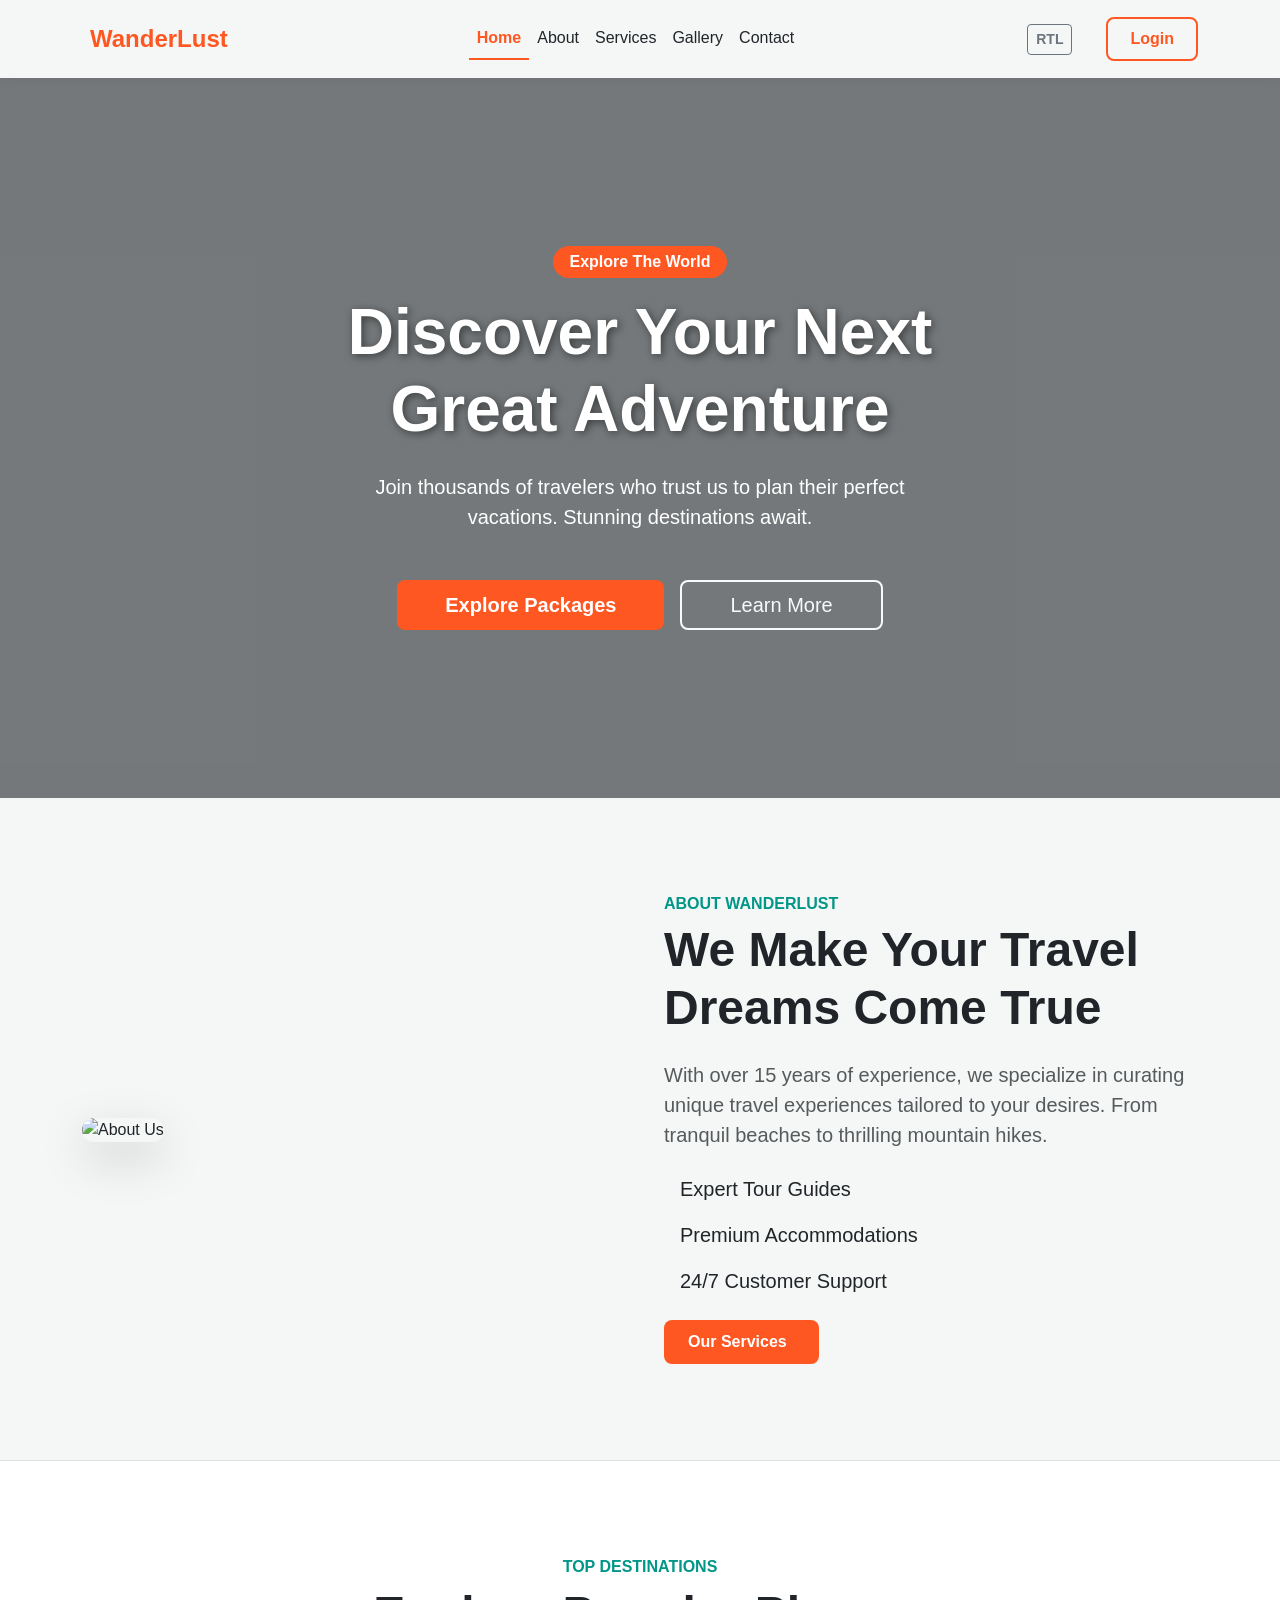
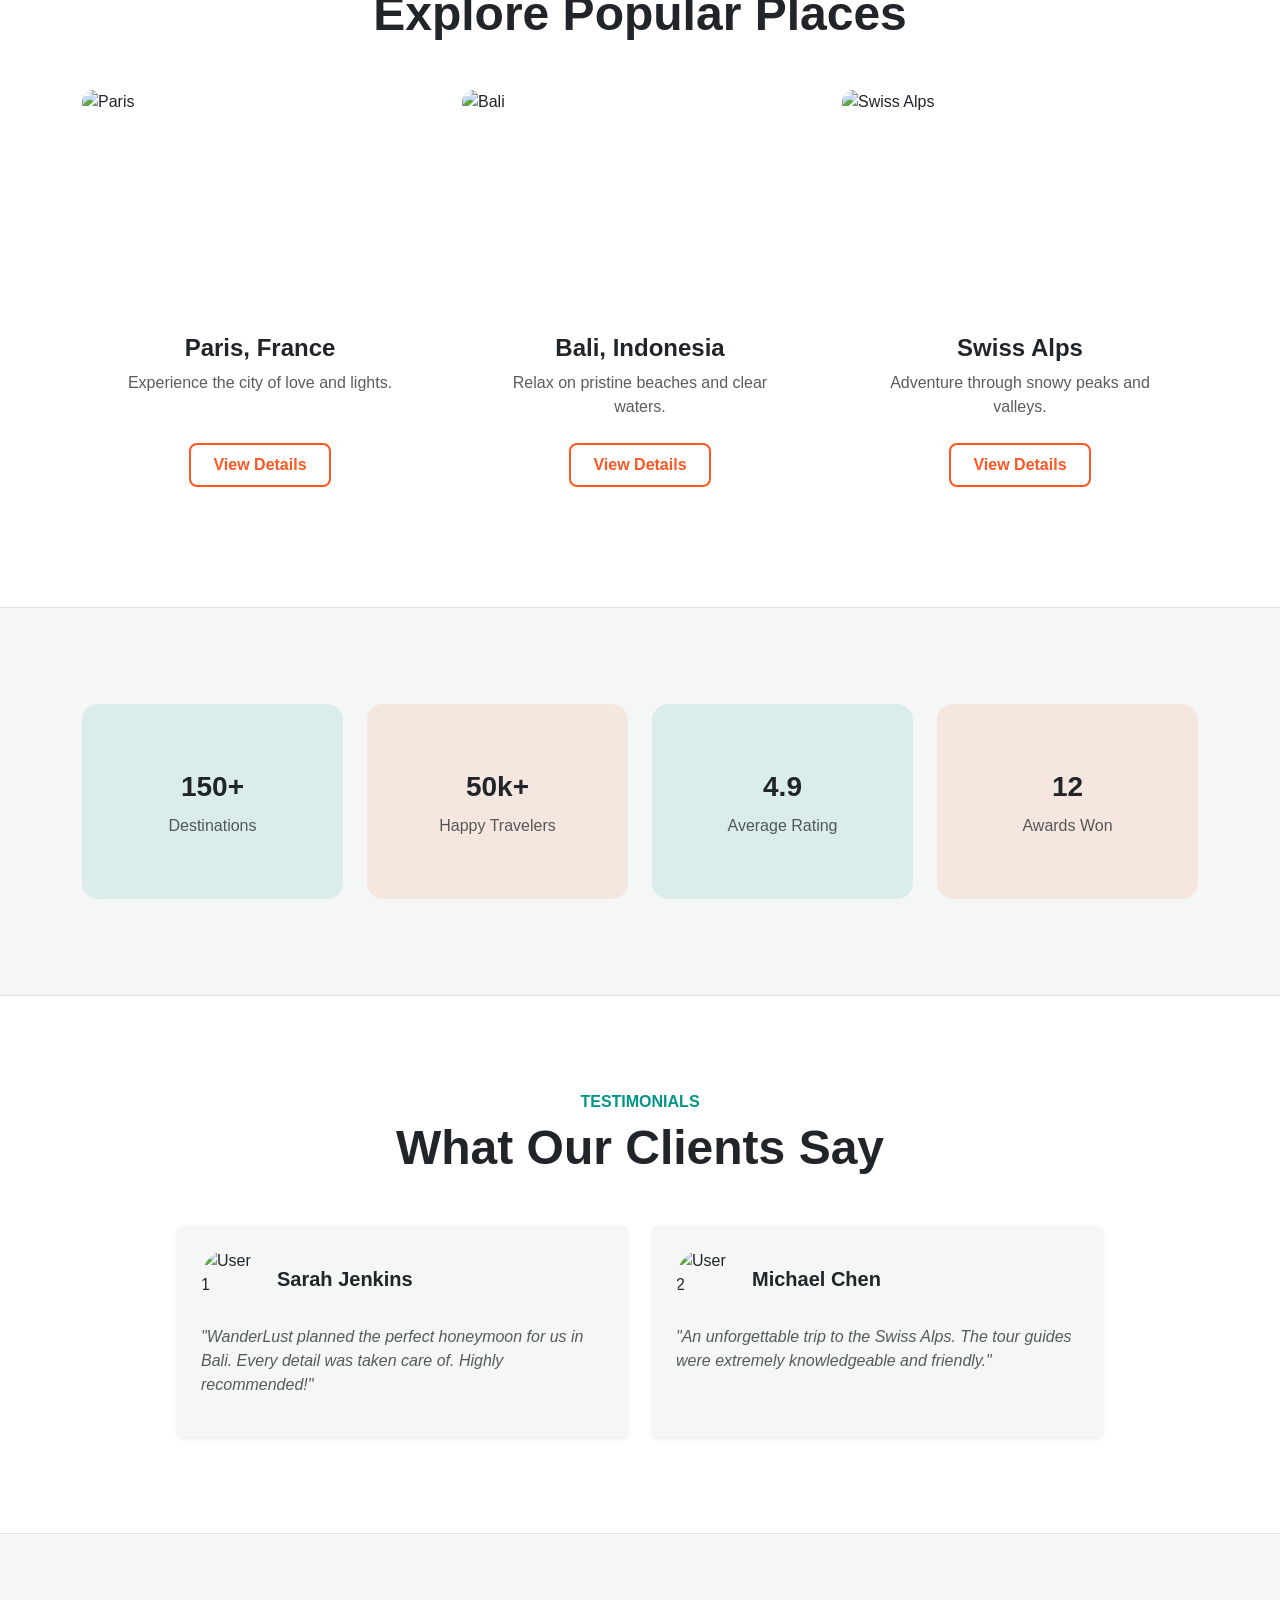
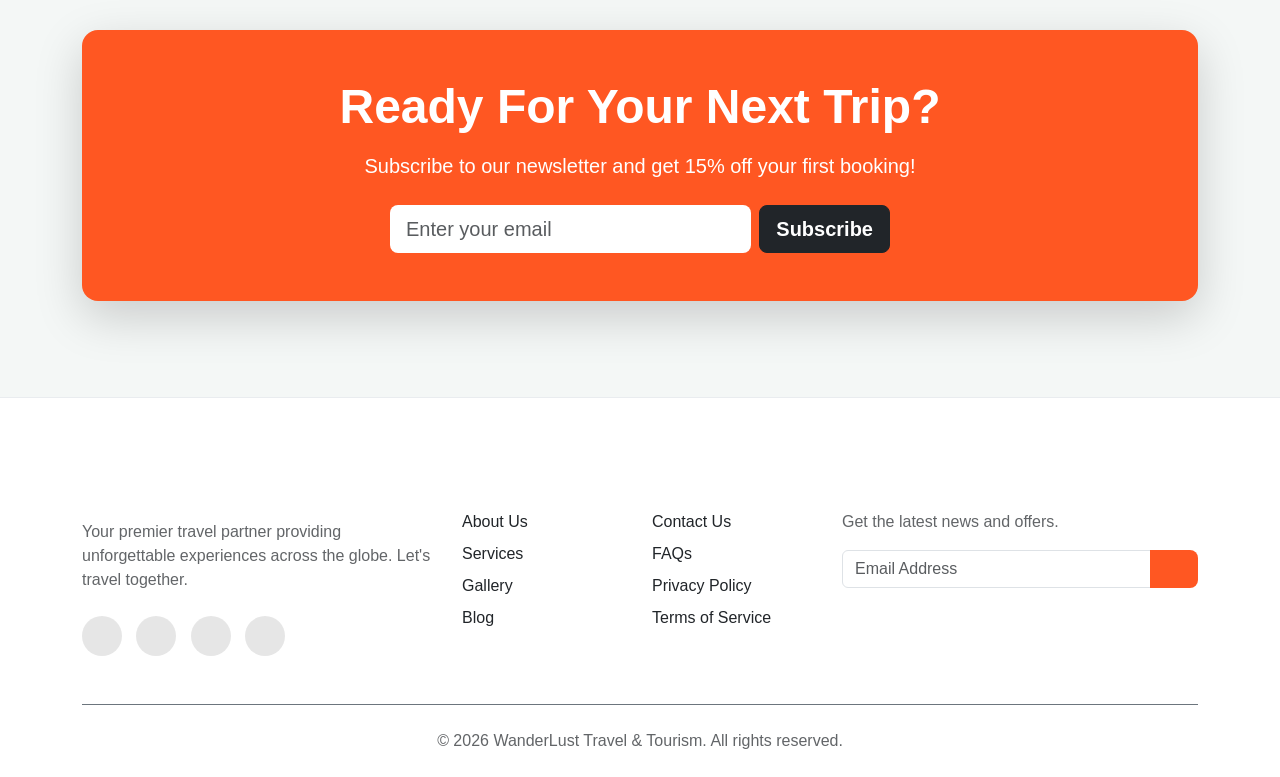
==== index.html @ 7e1f3a28 "Initial commit" ====
<!DOCTYPE html>
<html lang="en" dir="ltr">
<head>
    <meta charset="UTF-8">
    <meta name="viewport" content="width=device-width, initial-scale=1.0">
    <title>WanderLust | Travel & Tourism</title>
    <link rel="icon" type="image/svg+xml" href="data:image/svg+xml,%3Csvg%20xmlns='http://www.w3.org/2000/svg'%20width='64'%20height='64'%20fill='%23FF5722'%20viewBox='0%200%2016%2016'%3E%3Cpath%20d='M8%2016s6-5.686%206-10A6%206%200%200%200%202%206c0%204.314%206%2010%206%2010zm0-7a3%203%200%201%201%200-6%203%203%200%200%201%200%206z'/%3E%3C/svg%3E">
    <meta name="description" content="Discover the best travel destinations and packages with WanderLust.">
    <!-- Bootstrap CSS -->
    <link href="https://cdnjs.cloudflare.com/ajax/libs/bootstrap/5.3.3/css/bootstrap.min.css" rel="stylesheet">
    <!-- Bootstrap Icons -->
    <link rel="stylesheet" href="https://cdnjs.cloudflare.com/ajax/libs/bootstrap-icons/1.11.1/font/bootstrap-icons.min.css">
    <!-- Custom CSS -->
    <link rel="stylesheet" href="assets/css/style.css">
</head>
<body>

    <!-- Header -->
    <nav class="navbar navbar-expand-lg sticky-top py-3">
        <div class="container">
            <a class="navbar-brand d-flex align-items-center" href="index.html">
                <i class="bi bi-geo-alt-fill text-primary-theme me-2 fs-2"></i>
                <span>WanderLust</span>
            </a>
            
            <button class="navbar-toggler border-0 shadow-none" type="button" data-bs-toggle="offcanvas" data-bs-target="#mobileMenu">
                <span class="navbar-toggler-icon"></span>
            </button>

            <div class="collapse navbar-collapse d-none d-lg-flex" id="navbarNav">
                <ul class="navbar-nav mx-auto">
                    <li class="nav-item"><a class="nav-link active" href="index.html">Home</a></li>
                    <li class="nav-item"><a class="nav-link" href="about.html">About</a></li>
                    <li class="nav-item"><a class="nav-link" href="services.html">Services</a></li>
                    <li class="nav-item"><a class="nav-link" href="gallery.html">Gallery</a></li>
                    <li class="nav-item"><a class="nav-link" href="contact.html">Contact</a></li>
                </ul>
                <div class="d-flex align-items-center gap-3">
                    <button class="btn btn-sm btn-outline-secondary fw-bold" id="rtlToggle">RTL</button>
                    <button class="btn btn-link text-decoration-none p-0" style="color: var(--text-color) !important;" id="themeToggle" aria-label="Toggle Theme">
                        <i class="bi bi-moon fs-5" id="themeIcon"></i>
                    </button>
                    <a href="login.html" class="btn btn-outline-custom">Login</a>
                </div>
            </div>
        </div>
    </nav>

    <!-- Offcanvas Mobile Menu -->
    <div class="offcanvas offcanvas-end" tabindex="-1" id="mobileMenu">
        <div class="offcanvas-header">
            <h5 class="offcanvas-title fw-bold text-primary-theme"><i class="bi bi-geo-alt-fill me-2"></i>WanderLust</h5>
            <button type="button" class="btn-close" data-bs-dismiss="offcanvas"></button>
        </div>
        <div class="offcanvas-body d-flex flex-column">
            <ul class="navbar-nav mb-4">
                <li class="nav-item"><a class="nav-link fs-5" href="index.html">Home</a></li>
                <li class="nav-item"><a class="nav-link fs-5" href="about.html">About</a></li>
                <li class="nav-item"><a class="nav-link fs-5" href="services.html">Services</a></li>
                <li class="nav-item"><a class="nav-link fs-5" href="gallery.html">Gallery</a></li>
                <li class="nav-item"><a class="nav-link fs-5" href="contact.html">Contact</a></li>
            </ul>
            <div class="mt-auto d-grid gap-2">
                <a href="login.html" class="btn btn-outline-custom">Login</a>
            </div>
        </div>
    </div>

    <!-- Section 1: Hero -->
    <header class="hero-section" style="background-image: url('https://images.unsplash.com/photo-1469854523086-cc02fe5d8800?auto=format&fit=crop&w=1920&q=80');">
        <div class="hero-overlay"></div>
        <div class="container hero-content text-center animate-on-scroll">
            <span class="badge bg-primary-theme px-3 py-2 mb-3 fs-6 rounded-pill">Explore The World</span>
            <h1 class="hero-title mb-4">Discover Your Next <br> Great Adventure</h1>
            <p class="lead mb-5 mx-auto" style="max-width: 600px;">Join thousands of travelers who trust us to plan their perfect vacations. Stunning destinations await.</p>
            <div class="d-flex justify-content-center gap-3">
                <a href="services.html" class="btn btn-primary-custom btn-lg px-5">Explore Packages</a>
                <a href="about.html" class="btn btn-outline-light btn-lg px-5 font-weight-bold" style="border-width: 2px;">Learn More</a>
            </div>
        </div>
    </header>

    <!-- Section 2: About Us -->
    <section id="about" class="py-5 my-5">
        <div class="container">
            <div class="row align-items-center g-5">
                <div class="col-lg-6 animate-on-scroll">
                    <img src="https://images.unsplash.com/photo-1476514525535-07fb3b4ae5f1?auto=format&fit=crop&w=800&q=80" alt="About Us" class="img-fluid rounded-4 shadow-lg">
                </div>
                <div class="col-lg-6 animate-on-scroll">
                    <h6 class="text-secondary-theme fw-bold text-uppercase tracking-wider">About WanderLust</h6>
                    <h2 class="display-5 fw-bold mb-4">We Make Your Travel Dreams Come True</h2>
                    <p class="text-muted fs-5 mb-4">With over 15 years of experience, we specialize in curating unique travel experiences tailored to your desires. From tranquil beaches to thrilling mountain hikes.</p>
                    <ul class="list-unstyled mb-4">
                        <li class="mb-3 d-flex align-items-center"><i class="bi bi-check-circle-fill text-primary-theme me-3 fs-5"></i> <span class="fs-5">Expert Tour Guides</span></li>
                        <li class="mb-3 d-flex align-items-center"><i class="bi bi-check-circle-fill text-primary-theme me-3 fs-5"></i> <span class="fs-5">Premium Accommodations</span></li>
                        <li class="mb-3 d-flex align-items-center"><i class="bi bi-check-circle-fill text-primary-theme me-3 fs-5"></i> <span class="fs-5">24/7 Customer Support</span></li>
                    </ul>
                    <a href="services.html" class="btn btn-primary-custom">Our Services <i class="bi bi-arrow-right ms-2"></i></a>
                </div>
            </div>
        </div>
    </section>

    <!-- Section 3: Popular Destinations -->
    <section class="py-5 bg-card border-top border-bottom" style="background-color: var(--card-bg);">
        <div class="container py-5">
            <div class="text-center mb-5 animate-on-scroll">
                <h6 class="text-secondary-theme fw-bold text-uppercase">Top Destinations</h6>
                <h2 class="display-5 fw-bold">Explore Popular Places</h2>
            </div>
            <div class="row g-4">
                <div class="col-md-6 col-lg-4 animate-on-scroll">
                    <div class="card card-custom h-100 border-0">
                        <img src="https://images.unsplash.com/photo-1499856871958-5b9627545d1a?auto=format&fit=crop&w=600&q=80" class="card-img-top" alt="Paris">
                        <div class="card-body text-center">
                            <h4 class="card-title fw-bold">Paris, France</h4>
                            <p class="text-muted">Experience the city of love and lights.</p>
                            <a href="#" class="btn btn-outline-custom mt-auto">View Details</a>
                        </div>
                    </div>
                </div>
                <div class="col-md-6 col-lg-4 animate-on-scroll" style="transition-delay: 0.1s;">
                    <div class="card card-custom h-100 border-0">
                        <img src="https://images.unsplash.com/photo-1507525428034-b723cf961d3e?auto=format&fit=crop&w=600&q=80" class="card-img-top" alt="Bali">
                        <div class="card-body text-center">
                            <h4 class="card-title fw-bold">Bali, Indonesia</h4>
                            <p class="text-muted">Relax on pristine beaches and clear waters.</p>
                            <a href="#" class="btn btn-outline-custom mt-auto">View Details</a>
                        </div>
                    </div>
                </div>
                <div class="col-md-6 col-lg-4 animate-on-scroll" style="transition-delay: 0.2s;">
                    <div class="card card-custom h-100 border-0">
                        <img src="https://images.unsplash.com/photo-1506929562872-bb421503ef21?auto=format&fit=crop&w=600&q=80" class="card-img-top" alt="Swiss Alps">
                        <div class="card-body text-center">
                            <h4 class="card-title fw-bold">Swiss Alps</h4>
                            <p class="text-muted">Adventure through snowy peaks and valleys.</p>
                            <a href="#" class="btn btn-outline-custom mt-auto">View Details</a>
                        </div>
                    </div>
                </div>
            </div>
        </div>
    </section>

    <!-- Section 4: Why Choose Us (Stats/Icons) -->
    <section class="py-5 my-5">
        <div class="container">
            <div class="row text-center g-4">
                <div class="col-6 col-md-3 animate-on-scroll d-flex flex-column">
                    <div class="stat-card p-3 p-md-4 rounded-4 h-100 w-100" style="background-color: rgba(0, 150, 136, 0.1);">
                        <i class="bi bi-globe-americas text-secondary-theme display-4 mb-3 d-block"></i>
                        <h3 class="fw-bold m-0">150+</h3>
                        <p class="text-muted m-0 stat-label">Destinations</p>
                    </div>
                </div>
                <div class="col-6 col-md-3 animate-on-scroll d-flex flex-column" style="transition-delay: 0.1s;">
                    <div class="stat-card p-3 p-md-4 rounded-4 h-100 w-100" style="background-color: rgba(255, 87, 34, 0.1);">
                        <i class="bi bi-people-fill text-primary-theme display-4 mb-3 d-block"></i>
                        <h3 class="fw-bold m-0">50k+</h3>
                        <p class="text-muted m-0 stat-label">Happy Travelers</p>
                    </div>
                </div>
                <div class="col-6 col-md-3 animate-on-scroll d-flex flex-column" style="transition-delay: 0.2s;">
                    <div class="stat-card p-3 p-md-4 rounded-4 h-100 w-100" style="background-color: rgba(0, 150, 136, 0.1);">
                        <i class="bi bi-star-fill text-secondary-theme display-4 mb-3 d-block"></i>
                        <h3 class="fw-bold m-0">4.9</h3>
                        <p class="text-muted m-0 stat-label">Average Rating</p>
                    </div>
                </div>
                <div class="col-6 col-md-3 animate-on-scroll d-flex flex-column" style="transition-delay: 0.3s;">
                    <div class="stat-card p-3 p-md-4 rounded-4 h-100 w-100" style="background-color: rgba(255, 87, 34, 0.1);">
                        <i class="bi bi-award-fill text-primary-theme display-4 mb-3 d-block"></i>
                        <h3 class="fw-bold m-0">12</h3>
                        <p class="text-muted m-0 stat-label">Awards Won</p>
                    </div>
                </div>
            </div>
        </div>
    </section>

    <!-- Section 5: Testimonials -->
    <section class="py-5 bg-card border-top border-bottom" style="background-color: var(--card-bg);">
        <div class="container py-5">
            <div class="text-center mb-5 animate-on-scroll">
                <h6 class="text-secondary-theme fw-bold text-uppercase">Testimonials</h6>
                <h2 class="display-5 fw-bold">What Our Clients Say</h2>
            </div>
            <div class="row g-4 justify-content-center">
                <div class="col-md-5 animate-on-scroll">
                    <div class="card border-0 shadow-sm p-4 h-100" style="background-color: var(--bg-color);">
                        <div class="d-flex align-items-center mb-3">
                            <img src="https://images.unsplash.com/photo-1438761681033-6461ffad8d80?auto=format&fit=crop&w=150&q=80" alt="User 1" class="rounded-circle me-3" width="60" height="60" style="object-fit: cover;">
                            <div>
                                <h5 class="mb-0 fw-bold">Sarah Jenkins</h5>
                                <span class="text-warning"><i class="bi bi-star-fill"></i><i class="bi bi-star-fill"></i><i class="bi bi-star-fill"></i><i class="bi bi-star-fill"></i><i class="bi bi-star-fill"></i></span>
                            </div>
                        </div>
                        <p class="text-muted fst-italic">"WanderLust planned the perfect honeymoon for us in Bali. Every detail was taken care of. Highly recommended!"</p>
                    </div>
                </div>
                <div class="col-md-5 animate-on-scroll" style="transition-delay: 0.1s;">
                    <div class="card border-0 shadow-sm p-4 h-100" style="background-color: var(--bg-color);">
                        <div class="d-flex align-items-center mb-3">
                            <img src="https://images.unsplash.com/photo-1500648767791-00dcc994a43e?auto=format&fit=crop&w=150&q=80" alt="User 2" class="rounded-circle me-3" width="60" height="60" style="object-fit: cover;">
                            <div>
                                <h5 class="mb-0 fw-bold">Michael Chen</h5>
                                <span class="text-warning"><i class="bi bi-star-fill"></i><i class="bi bi-star-fill"></i><i class="bi bi-star-fill"></i><i class="bi bi-star-fill"></i><i class="bi bi-star-fill"></i></span>
                            </div>
                        </div>
                        <p class="text-muted fst-italic">"An unforgettable trip to the Swiss Alps. The tour guides were extremely knowledgeable and friendly."</p>
                    </div>
                </div>
            </div>
        </div>
    </section>

    <!-- Section 6: CTA / Contact -->
    <section id="contact" class="py-5 my-5 text-center animate-on-scroll">
        <div class="container">
            <div class="p-5 rounded-4 bg-primary-theme text-white shadow-lg relative overflow-hidden">
                <h2 class="display-5 fw-bold mb-3">Ready For Your Next Trip?</h2>
                <p class="lead mb-4">Subscribe to our newsletter and get 15% off your first booking!</p>
                <form class="d-flex justify-content-center mx-auto" style="max-width: 500px;">
                    <input type="email" class="form-control form-control-lg me-2 border-0" placeholder="Enter your email" required>
                    <button type="submit" class="btn btn-dark btn-lg fw-bold">Subscribe</button>
                </form>
            </div>
        </div>
    </section>

    <!-- Footer -->
    <footer>
        <div class="container pb-4">
            <div class="row g-4">
                <div class="col-lg-4 col-md-6 mb-4">
                    <a class="d-flex align-items-center text-white text-decoration-none mb-3" href="index.html">
                        <i class="bi bi-geo-alt-fill text-primary-theme me-2 fs-2"></i>
                        <span class="fs-3 fw-bold">WanderLust</span>
                    </a>
                    <p class="text-muted">Your premier travel partner providing unforgettable experiences across the globe. Let's travel together.</p>
                    <div class="social-icons mt-4">
                        <a href="#"><i class="bi bi-facebook"></i></a>
                        <a href="#"><i class="bi bi-twitter-x"></i></a>
                        <a href="#"><i class="bi bi-instagram"></i></a>
                        <a href="#"><i class="bi bi-linkedin"></i></a>
                    </div>
                </div>
                <div class="col-lg-2 col-md-6 mb-4">
                    <h5 class="text-white mb-4">Company</h5>
                    <ul class="list-unstyled">
                        <li class="mb-2"><a href="about.html">About Us</a></li>
                        <li class="mb-2"><a href="services.html">Services</a></li>
                        <li class="mb-2"><a href="gallery.html">Gallery</a></li>
                        <li class="mb-2"><a href="#">Blog</a></li>
                    </ul>
                </div>
                <div class="col-lg-2 col-md-6 mb-4">
                    <h5 class="text-white mb-4">Support</h5>
                    <ul class="list-unstyled">
                        <li class="mb-2"><a href="contact.html">Contact Us</a></li>
                        <li class="mb-2"><a href="#">FAQs</a></li>
                        <li class="mb-2"><a href="#">Privacy Policy</a></li>
                        <li class="mb-2"><a href="#">Terms of Service</a></li>
                    </ul>
                </div>
                <div class="col-lg-4 col-md-6 mb-4">
                    <h5 class="text-white mb-4">Newsletter</h5>
                    <p class="text-muted">Get the latest news and offers.</p>
                    <div class="input-group">
                        <input type="email" class="form-control" placeholder="Email Address">
                        <button class="btn btn-primary-custom" type="button"><i class="bi bi-send"></i></button>
                    </div>
                </div>
            </div>
            <div class="border-top border-secondary mt-4 pt-4 text-center">
                <p class="text-muted mb-0">&copy; 2026 WanderLust Travel & Tourism. All rights reserved.</p>
            </div>
        </div>
    </footer>

    <!-- Back to Top Button -->
    <button id="backToTop" aria-label="Back to Top"><i class="bi bi-arrow-up"></i></button>

    <!-- Bootstrap JS -->
    <script src="https://cdnjs.cloudflare.com/ajax/libs/bootstrap/5.3.3/js/bootstrap.bundle.min.js"></script>
    <!-- Custom JS -->
    <script src="assets/js/main.js"></script>
</body>
</html>
---- assets/css/style.css ----
:root {
    --primary-color: #FF5722;
    --secondary-color: #009688;
    --tertiary-color: #212529;
    --bg-color: #f4f7f6;
    --text-color: #212529;
    --card-bg: #ffffff;
    --border-color: #e9ecef;
}

[data-theme="dark"] {
    --bg-color: #121212;
    --text-color: #ffffff;
    --card-bg: #1e1e1e;
    --border-color: #444444;
    --tertiary-color: #0a0a0a;
}

body {
    background-color: var(--bg-color);
    color: var(--text-color);
    font-family: 'Segoe UI', Roboto, 'Helvetica Neue', Arial, sans-serif;
    transition: background-color 0.3s ease, color 0.3s ease;
    overflow-x: hidden;
}

/* Typography & Colors */
.text-primary-theme { color: var(--primary-color) !important; }
.text-secondary-theme { color: var(--secondary-color) !important; }
.bg-primary-theme { background-color: var(--primary-color) !important; color: white; }
.bg-secondary-theme { background-color: var(--secondary-color) !important; color: white; }

/* Buttons */
.btn-primary-custom {
    background-color: var(--primary-color);
    color: white;
    border: none;
    padding: 10px 24px;
    border-radius: 8px;
    transition: transform 0.2s, box-shadow 0.2s;
    font-weight: 600;
}
.btn-primary-custom:hover {
    background-color: #e64a19;
    color: white;
    transform: translateY(-2px);
    box-shadow: 0 4px 12px rgba(255, 87, 34, 0.3);
}

.btn-outline-custom {
    border: 2px solid var(--primary-color);
    color: var(--primary-color);
    padding: 8px 22px;
    border-radius: 8px;
    transition: all 0.2s;
    font-weight: 600;
}
.btn-outline-custom:hover {
    background-color: var(--primary-color);
    color: white;
}

/* Navbar */
.navbar {
    background-color: var(--bg-color);
    box-shadow: 0 2px 10px rgba(0,0,0,0.05);
    transition: background-color 0.3s ease;
}
.navbar-brand span {
    color: var(--primary-color);
    font-weight: bold;
    font-size: 1.5rem;
}
.nav-link {
    color: var(--text-color) !important;
    font-weight: 500;
    transition: color 0.3s;
}
.nav-link:hover {
    color: var(--primary-color) !important;
}

/* Hero Section */
.hero-section {
    position: relative;
    height: 80vh;
    min-height: 500px;
    display: flex;
    align-items: center;
    background-size: cover;
    background-position: center;
    background-attachment: fixed;
    color: white;
}
.hero-overlay {
    position: absolute;
    top: 0; left: 0; right: 0; bottom: 0;
    background: rgba(33, 37, 41, 0.6);
}
.hero-content {
    position: relative;
    z-index: 1;
}
.hero-title {
    font-size: 4rem;
    font-weight: 800;
    text-shadow: 2px 2px 8px rgba(0,0,0,0.5);
}

/* Cards */
.card-custom {
    background-color: var(--card-bg);
    border: 1px solid var(--border-color);
    border-radius: 12px;
    overflow: hidden;
    transition: transform 0.3s ease, box-shadow 0.3s ease;
}
.card-custom:hover {
    transform: translateY(-10px);
    box-shadow: 0 15px 30px rgba(0,0,0,0.1);
}
.card-custom img {
    height: 220px;
    object-fit: cover;
}
.card-custom .card-body {
    padding: 1.5rem;
}

/* Footer */
footer {
    background-color: var(--card-bg);
    color: var(--text-color);
    padding-top: 4rem;
    border-top: 1px solid var(--border-color);
}
footer a {
    color: var(--text-color);
    text-decoration: none;
    transition: color 0.2s;
}
footer a:hover {
    color: var(--primary-color);
}
footer .text-muted {
    color: inherit !important;
    opacity: 0.7;
}
.social-icons a {
    display: inline-flex;
    align-items: center;
    justify-content: center;
    width: 40px;
    height: 40px;
    border-radius: 50%;
    background-color: rgba(128, 128, 128, 0.2);
    color: var(--text-color);
    margin-right: 10px;
    transition: background-color 0.3s, color 0.3s;
}
.social-icons a:hover {
    background-color: var(--primary-color);
    color: #ffffff !important;
}

/* Back to Top */
#backToTop {
    position: fixed;
    bottom: 30px;
    right: 30px;
    width: 50px;
    height: 50px;
    border-radius: 50%;
    background-color: var(--primary-color);
    color: white;
    border: none;
    box-shadow: 0 4px 12px rgba(0,0,0,0.2);
    font-size: 24px;
    display: flex;
    align-items: center;
    justify-content: center;
    cursor: pointer;
    opacity: 0;
    visibility: hidden;
    transition: all 0.3s ease;
    z-index: 1000;
}
#backToTop.show {
    opacity: 1;
    visibility: visible;
}
#backToTop:hover {
    background-color: var(--secondary-color);
    transform: translateY(-5px);
}

/* Dashboard Sidebar */
.sidebar {
    height: 100vh;
    background-color: var(--card-bg);
    border-right: 1px solid var(--border-color);
    position: fixed;
    top: 0;
    left: 0;
    width: 250px;
    padding-top: 20px;
    transition: all 0.3s;
    z-index: 100;
}
.sidebar .nav-link {
    padding: 15px 20px;
    display: flex;
    align-items: center;
    color: var(--text-color) !important;
    font-weight: 500;
}
.sidebar .nav-link i {
    margin-right: 15px;
    font-size: 1.2rem;
}
.sidebar .nav-link:hover, .sidebar .nav-link.active {
    background-color: rgba(255, 87, 34, 0.1);
    color: var(--primary-color) !important;
    border-right: 4px solid var(--primary-color);
}
.dashboard-content {
    margin-left: 250px;
    padding: 30px;
    transition: all 0.3s;
}

/* Authentication Pages */
.auth-bg {
    background-size: cover;
    background-position: center;
    min-height: 100vh;
    display: flex;
    align-items: center;
    position: relative;
}
.auth-card {
    background: var(--card-bg);
    border-radius: 15px;
    box-shadow: 0 15px 35px rgba(0,0,0,0.2);
    padding: 3rem;
    position: relative;
    z-index: 1;
}

/* Animations */
.animate-on-scroll {
    opacity: 0;
    transform: translateY(30px);
    transition: opacity 0.6s ease-out, transform 0.6s ease-out;
}
.animate-on-scroll.is-visible {
    opacity: 1;
    transform: translateY(0);
}

/* Mobile Responsiveness */
@media (max-width: 991.98px) {
    .hero-title { font-size: 2.5rem; }
    .sidebar { transform: translateX(-100%); }
    .sidebar.show { transform: translateX(0); }
    .dashboard-content { margin-left: 0; }
}

/* RTL Support */
[dir="rtl"] .sidebar {
    left: auto;
    right: 0;
    border-right: none;
    border-left: 1px solid var(--border-color);
}
[dir="rtl"] .dashboard-content {
    margin-left: 0;
    margin-right: 250px;
}
[dir="rtl"] .sidebar .nav-link i {
    margin-right: 0;
    margin-left: 15px;
}
[dir="rtl"] .social-icons a {
    margin-right: 0;
    margin-left: 10px;
}
[dir="rtl"] .ms-auto {
    margin-left: 0 !important;
    margin-right: auto !important;
}

/* Active Nav Link Highlight */
.navbar-nav .nav-link.active {
    color: var(--primary-color) !important;
    font-weight: bold;
    border-bottom: 2px solid var(--primary-color);
}

/* Gallery Images Fix */
.gallery-item img {
    width: 100% !important;
    height: 250px !important;
    object-fit: cover !important;
    border-radius: 8px;
}

/* Dark Mode Text strict white override */
[data-theme="dark"] body,
[data-theme="dark"] p,
[data-theme="dark"] label,
[data-theme="dark"] h1, [data-theme="dark"] h2, [data-theme="dark"] h3, [data-theme="dark"] h4, [data-theme="dark"] h5, [data-theme="dark"] h6,
[data-theme="dark"] span,
[data-theme="dark"] .text-muted,
[data-theme="dark"] .text-dark {
    color: #ffffff !important;
}

/* Dark Mode Form Inputs */
[data-theme="dark"] .form-control {
    background-color: #2b2b2b;
    border-color: #444444;
    color: #ffffff;
}
[data-theme="dark"] .form-control::placeholder {
    color: #aaaaaa;
}
[data-theme="dark"] .form-control:focus {
    background-color: #2b2b2b;
    color: #ffffff;
    border-color: var(--primary-color);
    box-shadow: 0 0 0 0.25rem rgba(255, 87, 34, 0.25);
}

/* Contact Page Form Card in Dark Theme */
[data-theme="dark"] .contact-form-card {
    background-color: #2a2d35 !important;
    border: 1px solid #3f434e !important;
}
[data-theme="dark"] .contact-form-card .form-control {
    background-color: #3a3d45;
    border-color: #4a4e5a;
    color: #ffffff;
}
[data-theme="dark"] .contact-form-card .form-control::placeholder {
    color: #aaaaaa;
}
[data-theme="dark"] .contact-form-card .form-control:focus {
    background-color: #3f434e;
    border-color: var(--primary-color);
    box-shadow: 0 0 0 0.25rem rgba(255, 87, 34, 0.25);
    color: #ffffff;
}

/* FAQ Accordion Dark Theme */
[data-theme="dark"] .accordion-item {
    background-color: #2a2d35;
}
[data-theme="dark"] .accordion-button {
    background-color: #2a2d35;
    color: #ffffff;
    border-bottom: 1px solid #3f434e;
}
[data-theme="dark"] .accordion-button:not(.collapsed) {
    background-color: #32363f;
    color: #FF5722;
    box-shadow: none;
}
[data-theme="dark"] .accordion-button::after {
    filter: invert(1);
}
[data-theme="dark"] .accordion-body {
    background-color: #2a2d35;
    border-top: 1px solid #3f434e;
}



/* Hamburger Menu Icon - Visible in Both Themes */
.navbar-toggler {
    border: 2px solid var(--primary-color) !important;
    padding: 6px 10px;
}
.navbar-toggler-icon {
    background-image: url("data:image/svg+xml,%3csvg xmlns='http://www.w3.org/2000/svg' viewBox='0 0 30 30'%3e%3cpath stroke='%23FF5722' stroke-linecap='round' stroke-miterlimit='10' stroke-width='2' d='M4 7h22M4 15h22M4 23h22'/%3e%3c/svg%3e") !important;
}

/* Offcanvas Mobile Menu - Dark Theme */
[data-theme="dark"] .offcanvas {
    background-color: var(--card-bg) !important;
    color: var(--text-color) !important;
}
[data-theme="dark"] .offcanvas .nav-link {
    color: var(--text-color) !important;
}
[data-theme="dark"] .offcanvas .nav-link:hover,
[data-theme="dark"] .offcanvas .nav-link.active {
    color: var(--primary-color) !important;
}
[data-theme="dark"] .offcanvas .btn-close {
    filter: invert(1);
}
[data-theme="dark"] .offcanvas .offcanvas-title {
    color: var(--primary-color) !important;
}

/* Hero CTA Buttons - Responsive Fix for Tablet */
@media (max-width: 768px) {
    .hero-section .d-flex.justify-content-center.gap-3 {
        flex-direction: column;
        align-items: center;
    }
    .hero-section .d-flex.justify-content-center.gap-3 .btn {
        width: 80%;
        max-width: 300px;
    }
    .hero-title {
        font-size: 2.2rem !important;
    }
}

/* CTA Subscribe Section - Responsive Fix */
@media (max-width: 768px) {
    #contact .d-flex.justify-content-center {
        flex-direction: column;
        gap: 0.75rem;
    }
    #contact .d-flex.justify-content-center .form-control {
        margin-right: 0 !important;
    }
}

/* Global Overflow Prevention */
html, body {
    overflow-x: hidden;
}

/* Destination Cards - Center the third card on tablet */
@media (min-width: 768px) and (max-width: 991.98px) {
    .row .col-md-6.col-lg-4:last-child {
        margin: 0 auto;
    }
}

/* Destination Cards - Align buttons at bottom */
.card-custom {
    display: flex;
    flex-direction: column;
}
.card-custom .card-body {
    display: flex;
    flex-direction: column;
    align-items: center;
    flex: 1 1 auto;
}
.card-custom .card-body p {
    margin-bottom: 1.5rem;
}
.card-custom .card-body .btn {
    margin-top: auto !important;
}

/* Stats Cards - Uniform Size on Mobile & Tablet */
.stat-card {
    height: 100%;
    min-height: 195px;
    display: flex;
    flex-direction: column;
    align-items: center;
    justify-content: center;
    text-align: center;
    width: 100%;
    transition: transform 0.3s ease, box-shadow 0.3s ease;
}

.stat-card:hover {
    transform: translateY(-5px);
}

.stat-card .stat-label {
    min-height: 2.8rem;
    display: flex;
    align-items: center;
    justify-content: center;
    text-align: center;
    line-height: 1.3;
}
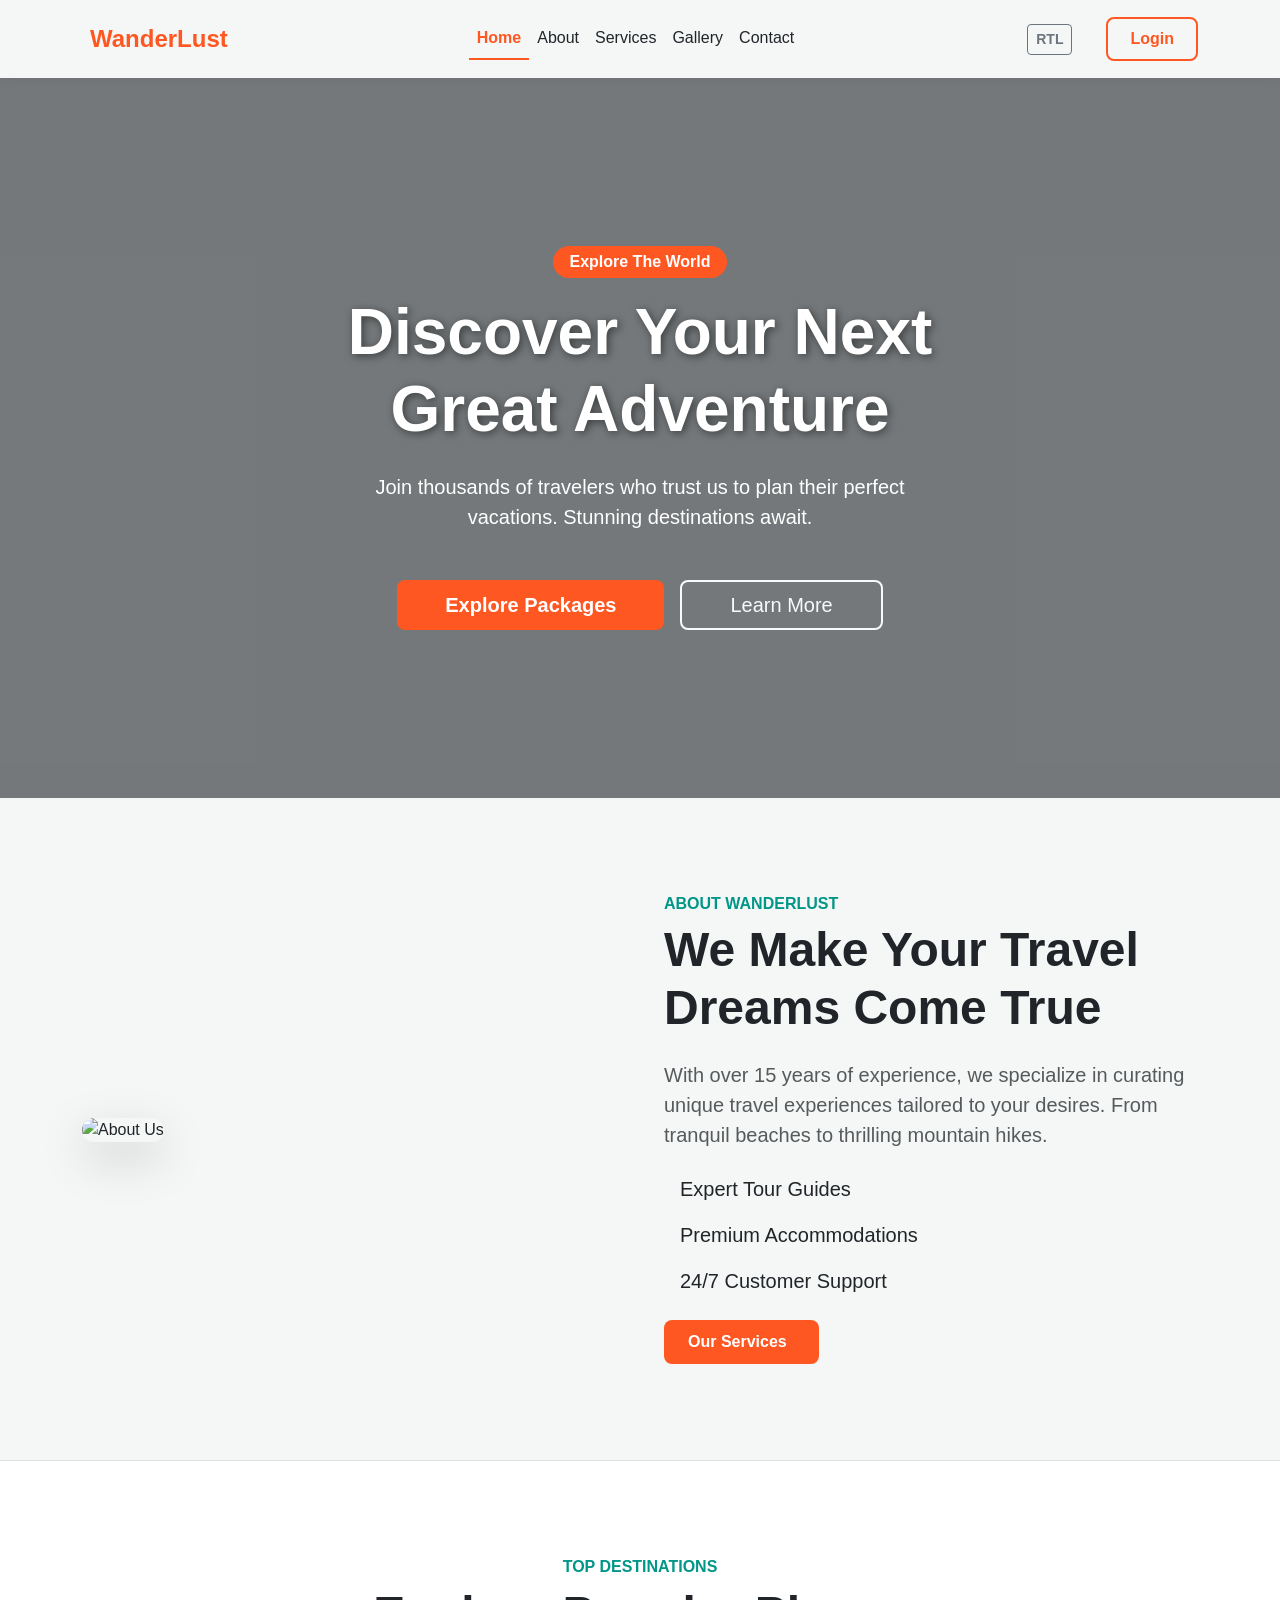
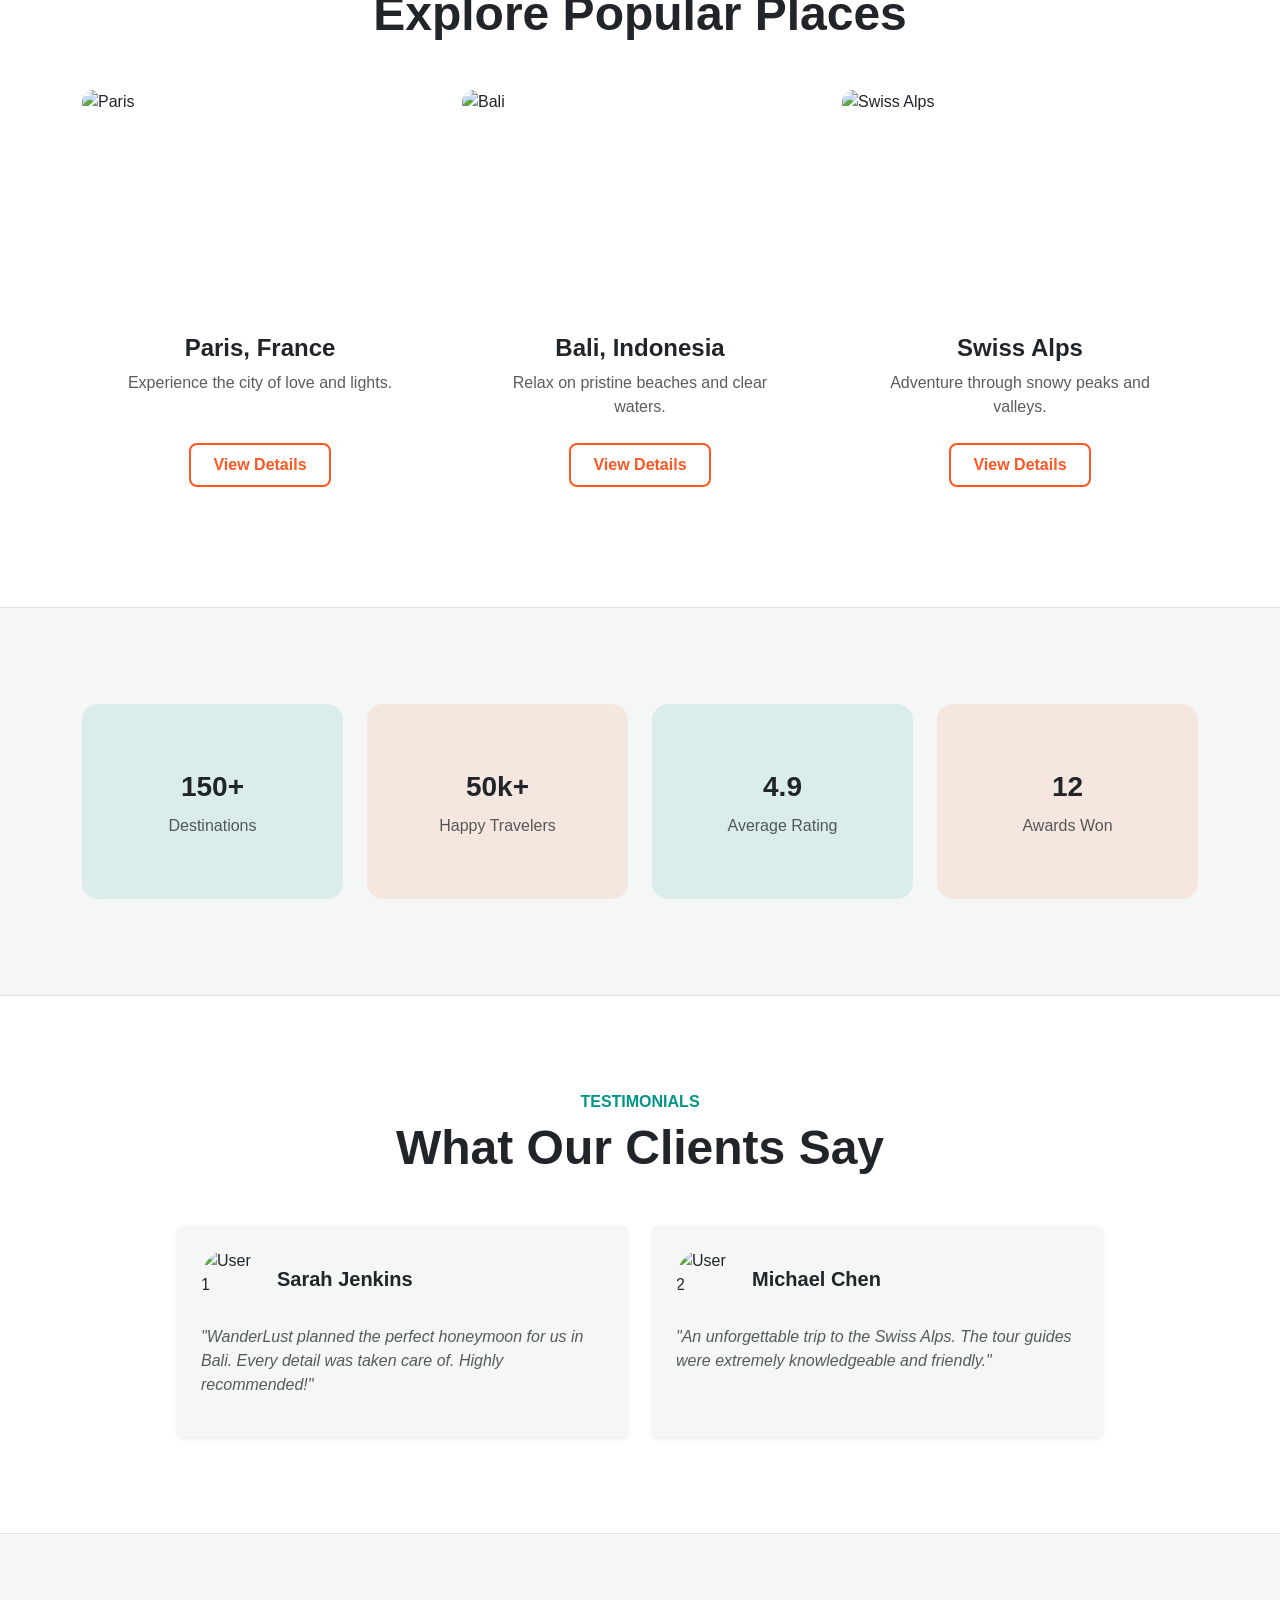
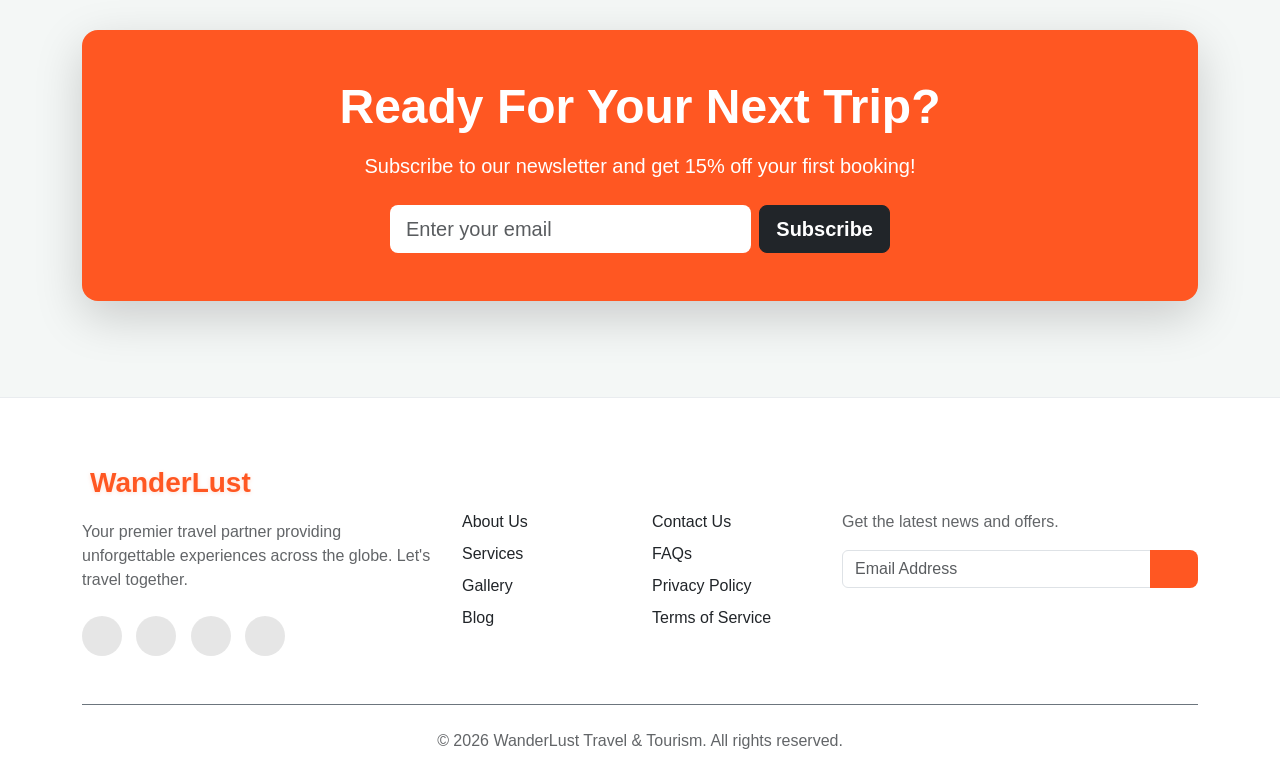
==== commit 6f717545: "Final version updates" ====
--- a/index.html
+++ b/index.html
@@ -235,7 +235,8 @@
         <div class="container pb-4">
             <div class="row g-4">
                 <div class="col-lg-4 col-md-6 mb-4">
-                    <a class="d-flex align-items-center text-white text-decoration-none mb-3" href="index.html">
+                    <a class="d-flex align-items-center footer-brand text-decoration-none mb-3" href="index.html">
+
                         <i class="bi bi-geo-alt-fill text-primary-theme me-2 fs-2"></i>
                         <span class="fs-3 fw-bold">WanderLust</span>
                     </a>
--- a/assets/css/style.css
+++ b/assets/css/style.css
@@ -125,6 +125,21 @@
 }
 .card-custom .card-body {
     padding: 1.5rem;
+}
+
+/* Footer Brand */
+.footer-brand {
+    color: var(--primary-color) !important;
+    text-shadow: 0 1px 4px rgba(255, 87, 34, 0.18);
+    transition: color 0.2s;
+}
+.footer-brand:hover {
+    color: var(--secondary-color) !important;
+    text-decoration: none;
+}
+[data-theme="dark"] .footer-brand {
+    color: #ff7043 !important;
+    text-shadow: 0 1px 8px rgba(255, 112, 67, 0.35);
 }
 
 /* Footer */
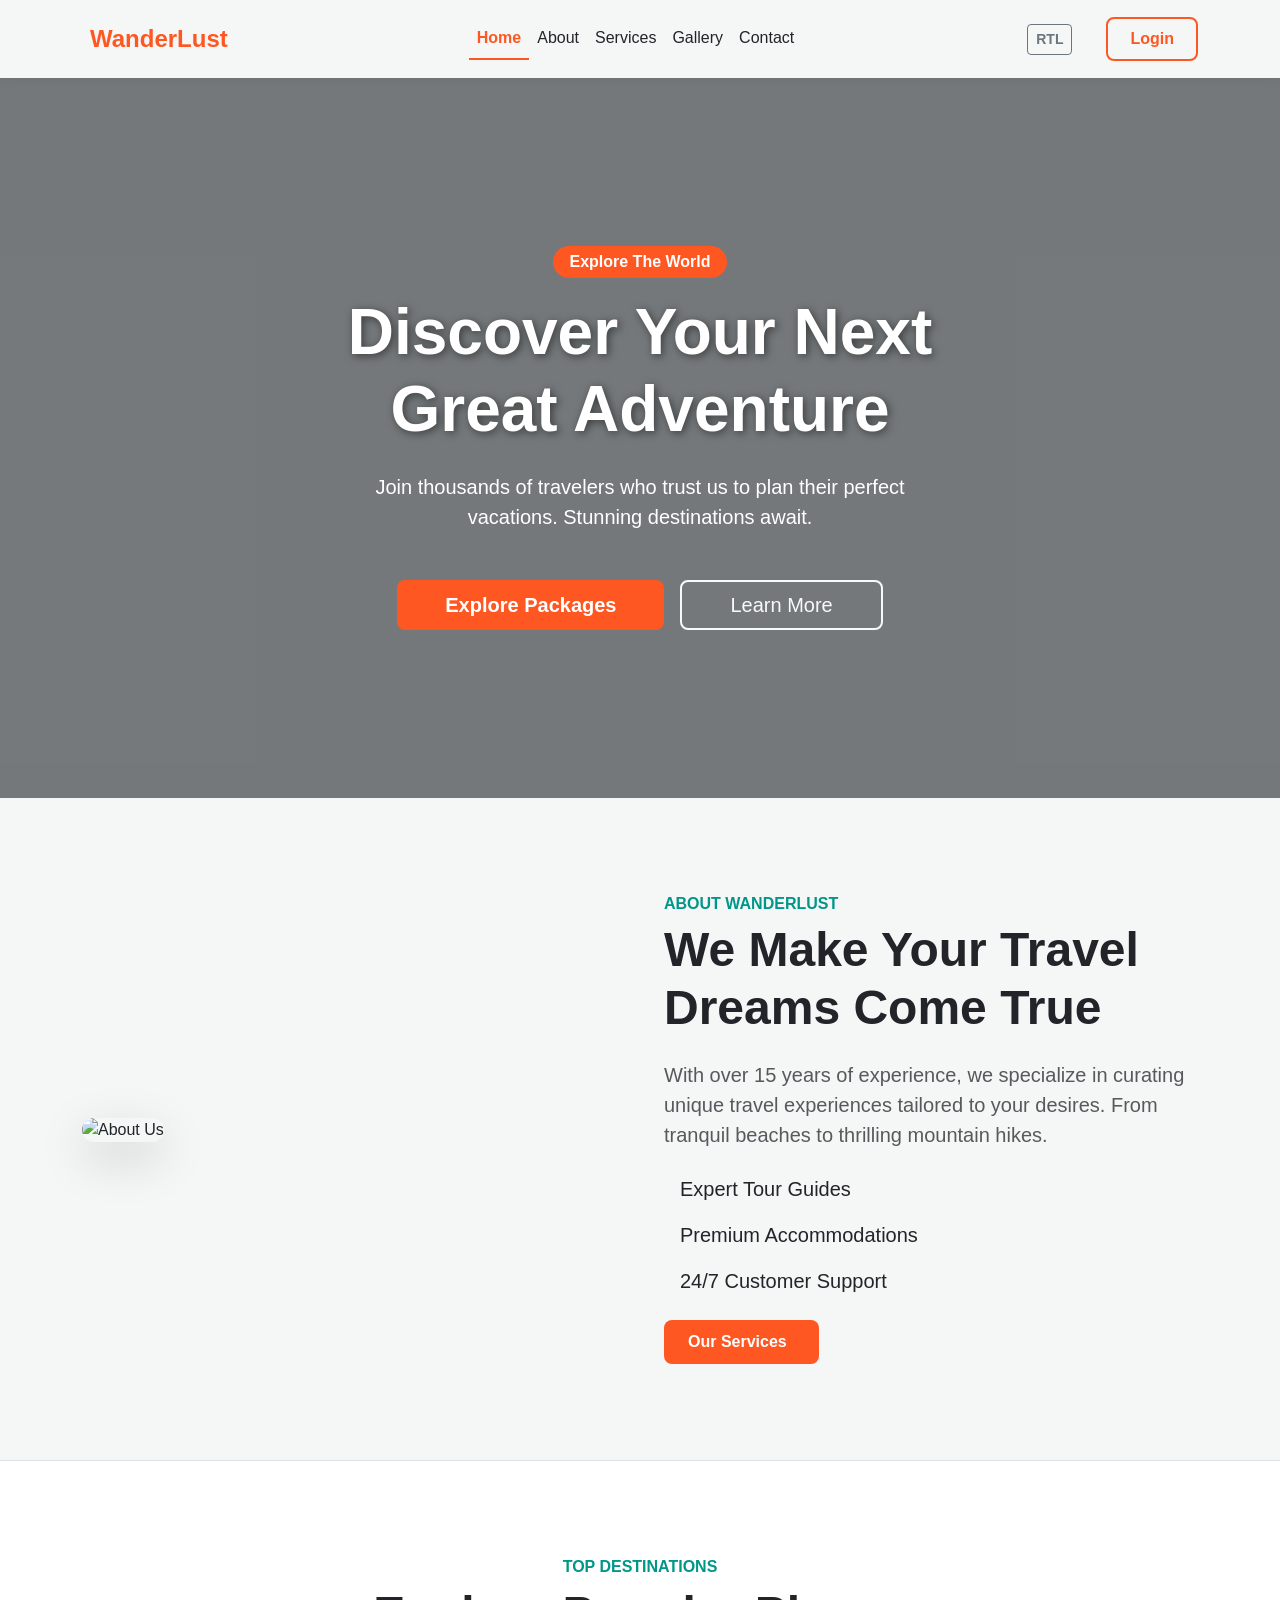
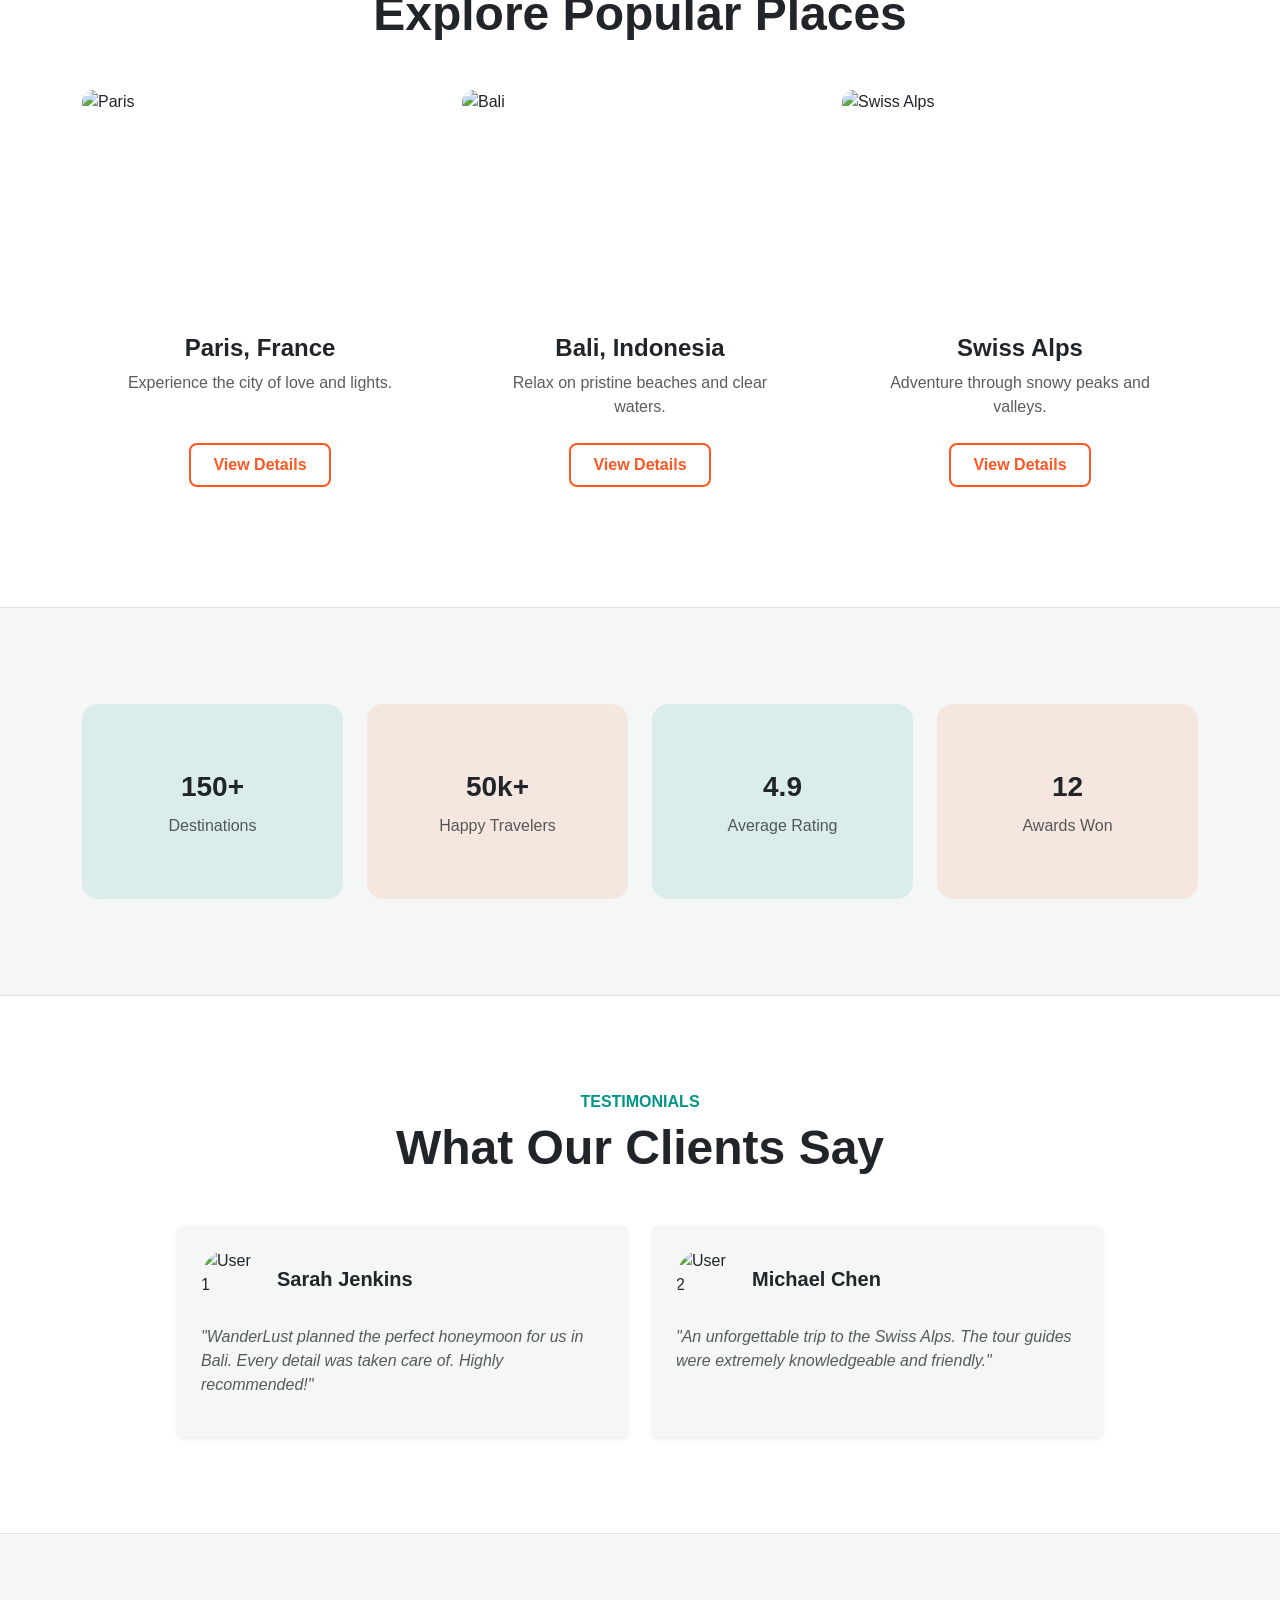
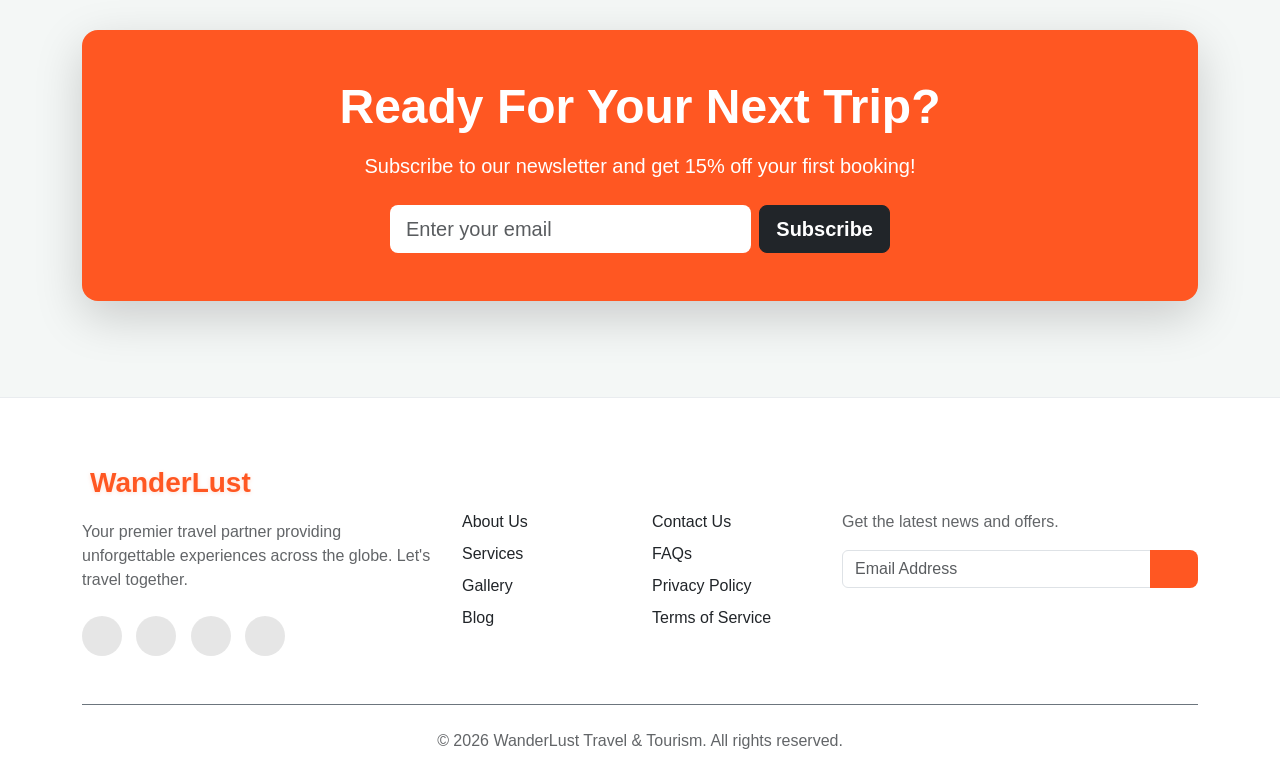
==== commit 32ddb4f4: "Fix UI styling: sticky navbar, auth page buttons, auth brand names, and offcanvas spacing" ====
--- a/index.html
+++ b/index.html
@@ -54,14 +54,22 @@
         </div>
         <div class="offcanvas-body d-flex flex-column">
             <ul class="navbar-nav mb-4">
-                <li class="nav-item"><a class="nav-link fs-5" href="index.html">Home</a></li>
+                <li class="nav-item"><a class="nav-link active fs-5" href="index.html">Home</a></li>
                 <li class="nav-item"><a class="nav-link fs-5" href="about.html">About</a></li>
                 <li class="nav-item"><a class="nav-link fs-5" href="services.html">Services</a></li>
                 <li class="nav-item"><a class="nav-link fs-5" href="gallery.html">Gallery</a></li>
                 <li class="nav-item"><a class="nav-link fs-5" href="contact.html">Contact</a></li>
             </ul>
-            <div class="mt-auto d-grid gap-2">
-                <a href="login.html" class="btn btn-outline-custom">Login</a>
+            <div class="mt-auto d-flex flex-column gap-3">
+                <div class="d-flex align-items-center justify-content-center gap-4 px-1">
+                    <button class="btn btn-sm btn-outline-secondary fw-bold rtlToggleBtn">RTL</button>
+                    <button class="btn btn-link text-decoration-none p-0 themeToggleBtn" style="color: var(--text-color) !important;" aria-label="Toggle Theme">
+                        <i class="bi bi-moon fs-5 themeIcon"></i>
+                    </button>
+                </div>
+                <div class="d-grid gap-2">
+                    <a href="login.html" class="btn btn-outline-custom">Login</a>
+                </div>
             </div>
         </div>
     </div>
--- a/assets/css/style.css
+++ b/assets/css/style.css
@@ -21,7 +21,7 @@
     color: var(--text-color);
     font-family: 'Segoe UI', Roboto, 'Helvetica Neue', Arial, sans-serif;
     transition: background-color 0.3s ease, color 0.3s ease;
-    overflow-x: hidden;
+    overflow-x: clip;
 }
 
 /* Typography & Colors */
@@ -65,6 +65,9 @@
     background-color: var(--bg-color);
     box-shadow: 0 2px 10px rgba(0,0,0,0.05);
     transition: background-color 0.3s ease;
+    position: sticky;
+    top: 0;
+    z-index: 1030;
 }
 .navbar-brand span {
     color: var(--primary-color);
@@ -304,6 +307,10 @@
     margin-left: 0 !important;
     margin-right: auto !important;
 }
+[dir="rtl"] .offcanvas-header .btn-close {
+    margin-right: auto !important;
+    margin-left: 0 !important;
+}
 
 /* Active Nav Link Highlight */
 .navbar-nav .nav-link.active {
@@ -447,7 +454,7 @@
 
 /* Global Overflow Prevention */
 html, body {
-    overflow-x: hidden;
+    overflow-x: clip;
 }
 
 /* Destination Cards - Center the third card on tablet */
